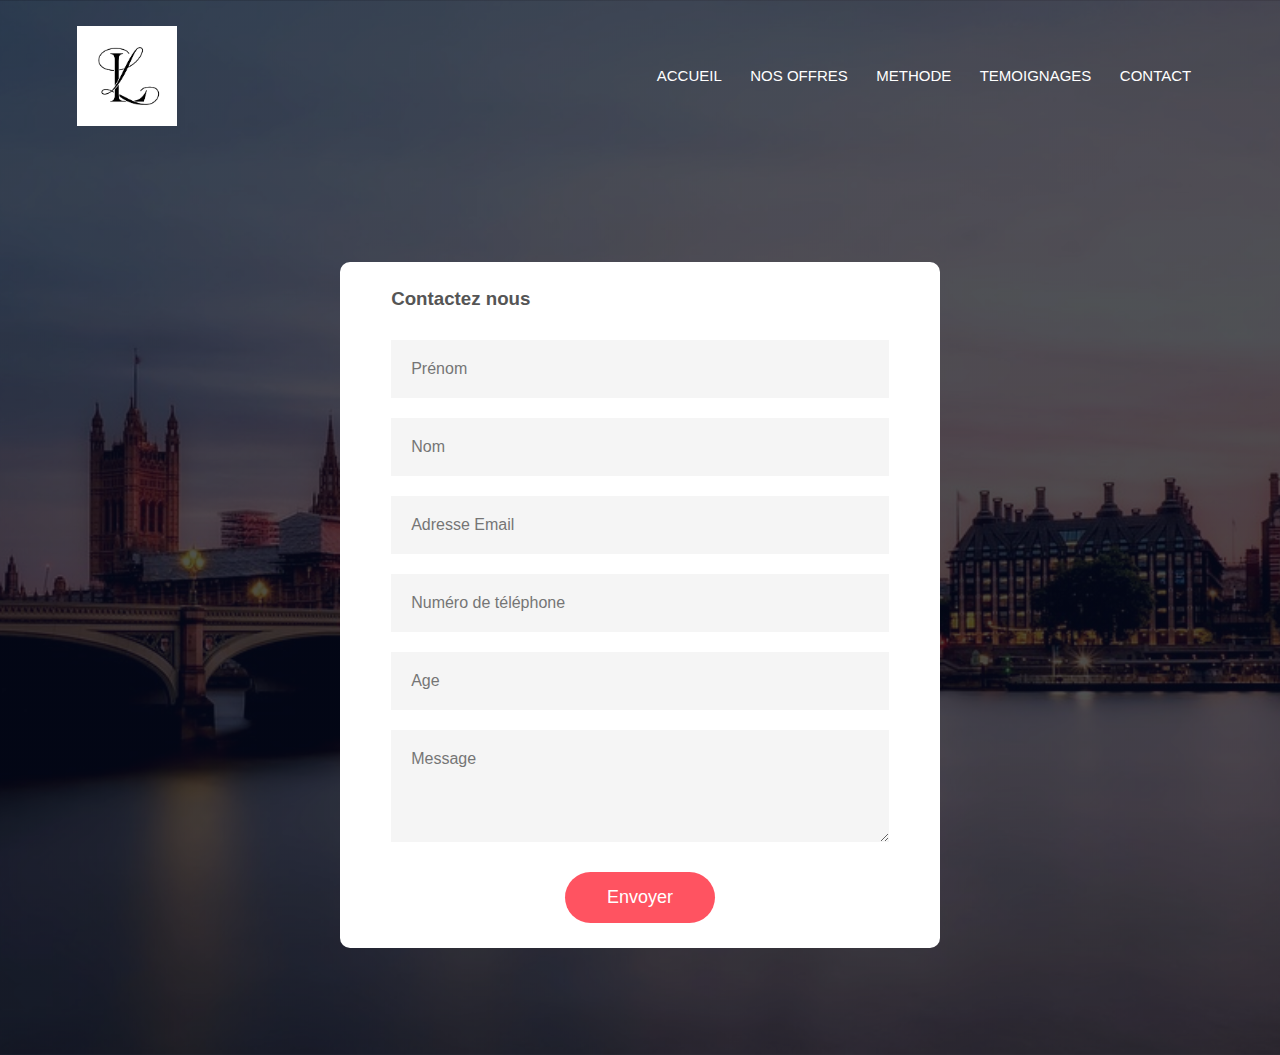
==== contact.html @ c92201b1 "Form en place" ====
<!DOCTYPE html>
<html>
  <head>
    <meta name="viewport" content="width=device-width, inital-scale=1.0">
    <title>Formulaire de contact</title>
    <link rel="stylesheet" href="style.css">
  </head>
  <body>
    <section class="header">
        <nav>
            <a href="index.html"> <img src="images/logo.jpg"></a>
            <div class= "nav-links" id="navLinks">
                <i class="fa fa-times" onclick="hideMenu()"></i>
                <ul>
                    <li> <a href="index.html">ACCUEIL</a> </li>
                    <li> <a href="#offres">NOS OFFRES</a> </li>
                    <li> <a href="#methode">METHODE</a> </li>
                    <li> <a href="#temoignages">TEMOIGNAGES</a> </li>
                    <li> <a href="contact.html">CONTACT</a> </li>
                </ul>
            </div>
            <i class="fa fa-bars" onclick="showMenu()"></i>
        </nav>


<!-- Form -->
        <div class="container">
            <form onsubmit="sendEmail(); reset(); return false;">
                <h3>Contactez nous</h3>
                <input type="text" id="prenom" placeholder="Prénom" required> 
                <input type="text" id="nom" placeholder="Nom" required> 
                <input type="text" id="email" placeholder="Adresse Email" required> 
                <input type="text" id="phone" placeholder="Numéro de téléphone">
                <input type="texte" id="age" placeholder="Age">
                <textarea id="message" rows="4" placeholder="Message" required></textarea>
                <button type="submit">Envoyer</button>
            </form>
        </div>
        <script src="https://smtpjs.com/v3/smtp.js"></script>
        <script>
            function sendEmail(){  
                Email.send({
                    Host : "smtp.gmail.com",
                    Username : "mail1@gmail.com",
                    Password : "password",
                    To : 'mail2@hotmail.com',
                    From : document.getElementById("email").value,
                    Subject : "Nouveau message",
                    Body : "Un futur élève vous a envoyé un message: "
                }).then(
                    message => alert(message)
                );

            }
        </script>
  </body>
</html>
---- style.css ----
*{
    margin: 0;
    padding:0;
    font-family: 'Lato', sans-serif;
    box-sizing: border-box;
}

.header{
    min-height: 100vh;
    width: 100%;
    background-image: linear-gradient(rgba(4,9,30,0.7), rgba(4,9,30,0.7)), url(images/big-benjpg.jpg);
    background-position: center;
    background-size: cover;
    position: relative;
}
nav{
    display: flex;
    padding: 2% 6%;
    justify-content: space-between;
    align-items: center;
} 
nav img{
    width: 100px;
}
.nav-links{
    flex: 1;
    text-align: right;
}
.nav-links ul li{
    list-style: none;
    display: inline-block;
    padding: 8px 12px;
    position: relative;
}
.nav-links ul li a{
    color: #fff;
    text-decoration: none;
    font-size: 15px;
}
.nav-links ul li::after{
    content: '';
    width: 0%;
    height: 3px;
    background: #f44336;
    display: block;
    margin:auto;
    transition: 0.5s;
}
.nav-links ul li:hover::after{
    width: 100%;
}
.text-box{
    width: 90%;
    color: #fff;
    position: absolute;
    top: 50%;
    left: 50%;
    transform: translate(-50%,-50%);
    text-align: center;
}
.text-box h1{
    font-size: 50px;
}
.text-box p{
    margin: 10px 0 40px;
    font-size: 18px;
    color: #fff;
}
.hero-btn{
    display: inline-block;
    text-decoration: none;
    color: #fff;
    border: 1px solid #fff;
    padding: 12px 34px;
    font-size: 15px;
    background: transparent;
    position: relative;
    cursor: pointer;
}
.hero-btn:hover{
    border: 1px solid #f44336;
    background: #f44336;
    transition: 1s;
}

nav .fa{
    display: none;
}

@media(max-width: 700px){
    .text-box h1{
        font-size: 20px;
    }
    .nav-links ul li::after{
        display: block;
    }
    .nav-links{
        position: absolute;
        background: #f44336;
        height: 100vh;
        width: 200px;
        top: 0;
        right: -200px;
        text-align: left;
        z-index: 2;
        transition: 1s;
    }
    nav .fa{
        display: block;
        color:#fff;
        margin: 10px;
        font-size: 22px;
        cursor: pointer;
    }
    .nav-links ul{
        padding: 30px;
    }
}

/*----- offres ---*/

.offres{
    width: 80%;
    margin: auto;
    text-align: center;
    padding-top: 100px;
}
.offres h1{
    font-size: 34px;
    font-weight: 600;
}
.offres p{
    color: #777;
    font-size: 14px;
    font-weight: 300;
    line-height: 22px;
    padding: 10px;
}
.row{
    margin-top: 5%;
    display: flex;
    justify-content: space-between;
}
.offres-col{
    flex-basis: 31%;
    background: #fff3f3;
    border-radius: 10px;
    margin-bottom: 5%;
    padding: 20px 12px;
    box-sizing: border-box;
}
.offres-col h3{
    text-align: center;
    font-weight: 600;
    margin: 10px 0;
}
.offres-col:hover{
    box-shadow: 0 0 20px 0px rgba(0,0,0.2);
}
@media(max-width: 700px){
    .row{
        flex-direction: column;
    }
}

/*----- methode ---*/
.methode{
    width: 80%;
    margin: auto;
    text-align: center;
    padding-top: 50px;
}
.methode-col{
    flex-basis: 32%;
    border-radius: 10px;
    margin-bottom: 30px;
    position: relative;
    overflow: hidden;
}
.methode-col img{
    width: 100%;
    display: block;
}
.layer{
    background: transparent;
    height: 100%;
    width: 100%;
    position: absolute;
    top: 0;
    left: 0;
    transition: 0.5s;
}
.layer:hover{
    background: rgba(226,0,0,0.7);
}
.layer h3{
    width: 100%;
    font-weight: 500;
    color: #fff;
    font-size: 16px;
    bottom: 5%;
    left: 50%;
    transform: translateX(-50%);
    position: absolute;
    opacity: 0;
    transition: 0.5s;
}
.layer:hover h3{
    bottom: 50%;
    opacity: 1;
}

/*----- temoignages ---*/
.temoignages{
    width: 80%;
    margin: auto;
    text-align: center;
    padding-top: 100px;
}
.temoignages-col{
    flex-basis: 44%;
    border-radius: 10px;
    margin-bottom: 5%;
    text-align: left;
    background: #fff3f3;
    padding: 25px;
    cursor: pointer;
    display: flex;
}
.temoignages-col img{
    height: 40px;
    margin-left: 5px;
    margin-right: 30px;
    border-radius: 50%;
}
.temoignages-col p{
    padding: 0;
}
.temoignages-col h3{
    margin-top: 15px;
    text-align: left;
}
.temoignages-col .fa{
    color: #f44336
}

/*----- call to action ---*/
.cta{
    margin: 100px auto;
    width: 80%;
    background-image: linear-gradient(rgba(0,0,0,0.7), rgba(0,0,0,0.7)),url(images/free-woman.jpg);
    background-position: center;
    background-size: cover;
    border-radius: 10px;
    text-align: center;
    padding: 100px 0;
}

.cta h1{
    color: #fff;
    margin-bottom: 40px;
    padding: 0;
}

/*----- contact.html ---*/
.container{
    width: 100%;
    height: 100vh;
    display: flex;
    align-items: center;
    justify-content: center;

}
form{
    background: #fff;
    display: flex;
    flex-direction: column;
    padding: 2vw 4vw;
    width: 90%;
    max-width: 600px;
    border-radius: 10px;
}
form h3{
    color: #555;
    font-weight: 800;
    margin-bottom: 20px;
}
form input, form textarea{
    border: 0;
    margin: 10px 0;
    padding: 20px;
    outline: none;
    background: #f5f5f5;
    font-size: 16px;
}
form button{
    padding: 15px;
    background: #ff5361;
    color:#fff;
    font-size: 18px;
    border: 0;
    outline: none;
    cursor: pointer;
    width: 150px;
    margin: 20px auto 0;
    border-radius: 30px;
}
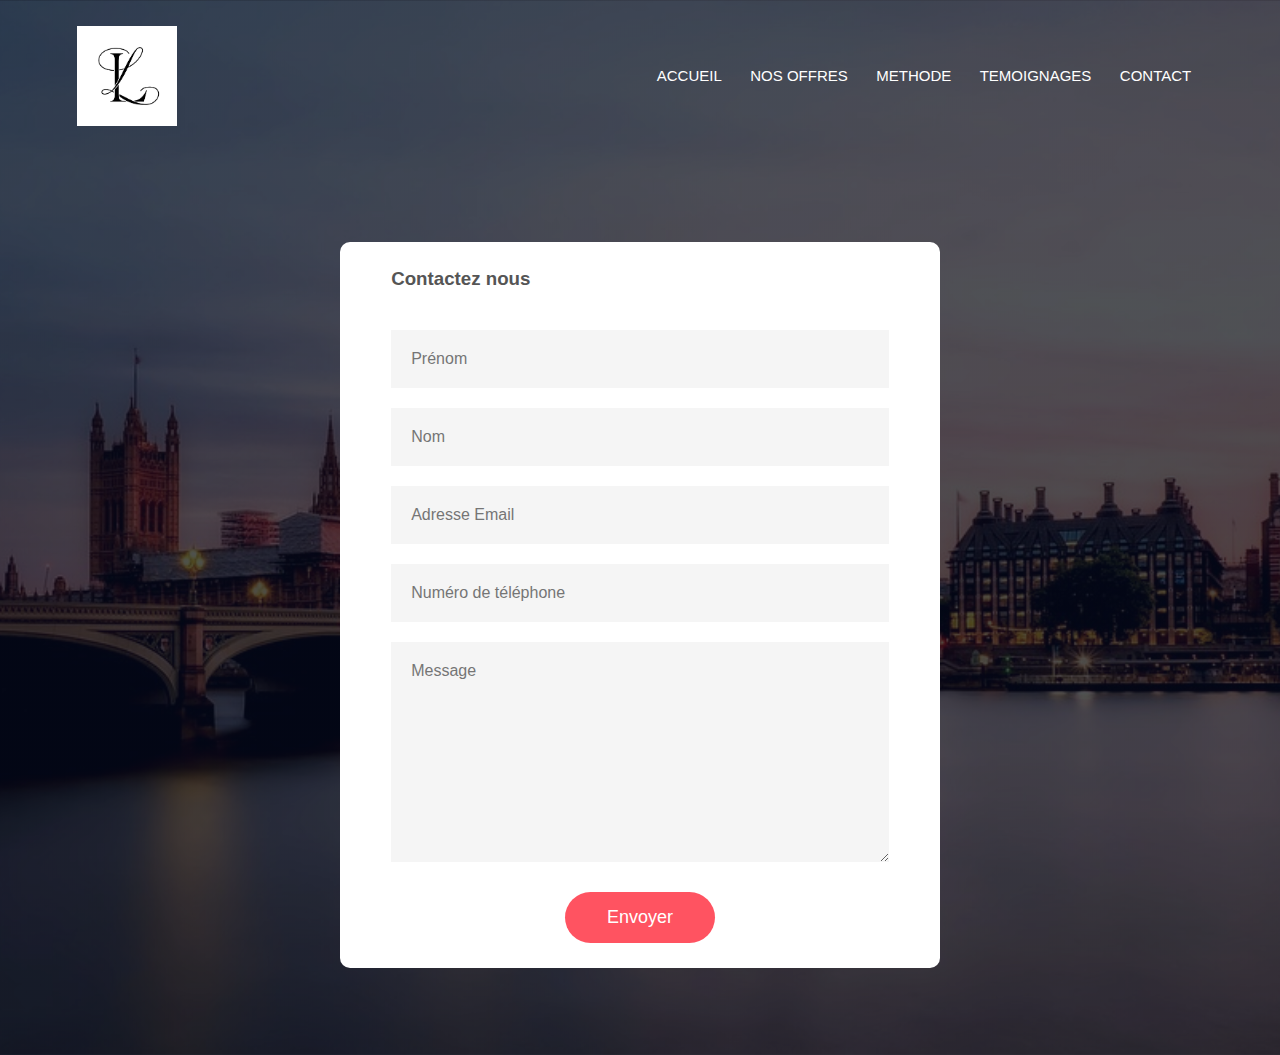
==== commit f5a0a783: "modifs" ====
--- a/contact.html
+++ b/contact.html
@@ -25,33 +25,19 @@
 
 <!-- Form -->
         <div class="container">
-            <form onsubmit="sendEmail(); reset(); return false;">
-                <h3>Contactez nous</h3>
-                <input type="text" id="prenom" placeholder="Prénom" required> 
+            <form action="https://formsubmit.co/saracaballerofr@hotmail.com" method="POST">
+                <h3>Contactez nous</h3>               
+                <label class="rien" name="rien"></label> 
+                <!-- si je met pas le label ça ne marche pas, pourquoi??? -->
+                <input type="text" id="prenom" placeholder="Prénom" required>
                 <input type="text" id="nom" placeholder="Nom" required> 
                 <input type="text" id="email" placeholder="Adresse Email" required> 
                 <input type="text" id="phone" placeholder="Numéro de téléphone">
-                <input type="texte" id="age" placeholder="Age">
-                <textarea id="message" rows="4" placeholder="Message" required></textarea>
+                </select>
+                <textarea id="message" cols="30" rows="10" placeholder="Message" required></textarea>
                 <button type="submit">Envoyer</button>
             </form>
         </div>
-        <script src="https://smtpjs.com/v3/smtp.js"></script>
-        <script>
-            function sendEmail(){  
-                Email.send({
-                    Host : "smtp.gmail.com",
-                    Username : "mail1@gmail.com",
-                    Password : "password",
-                    To : 'mail2@hotmail.com',
-                    From : document.getElementById("email").value,
-                    Subject : "Nouveau message",
-                    Body : "Un futur élève vous a envoyé un message: "
-                }).then(
-                    message => alert(message)
-                );
 
-            }
-        </script>
   </body>
 </html> --- a/style.css
+++ b/style.css
@@ -283,9 +283,9 @@
 form h3{
     color: #555;
     font-weight: 800;
-    margin-bottom: 20px;
-}
-form input, form textarea{
+    margin-bottom: 30px;
+}
+form input, form textarea, form select{
     border: 0;
     margin: 10px 0;
     padding: 20px;
